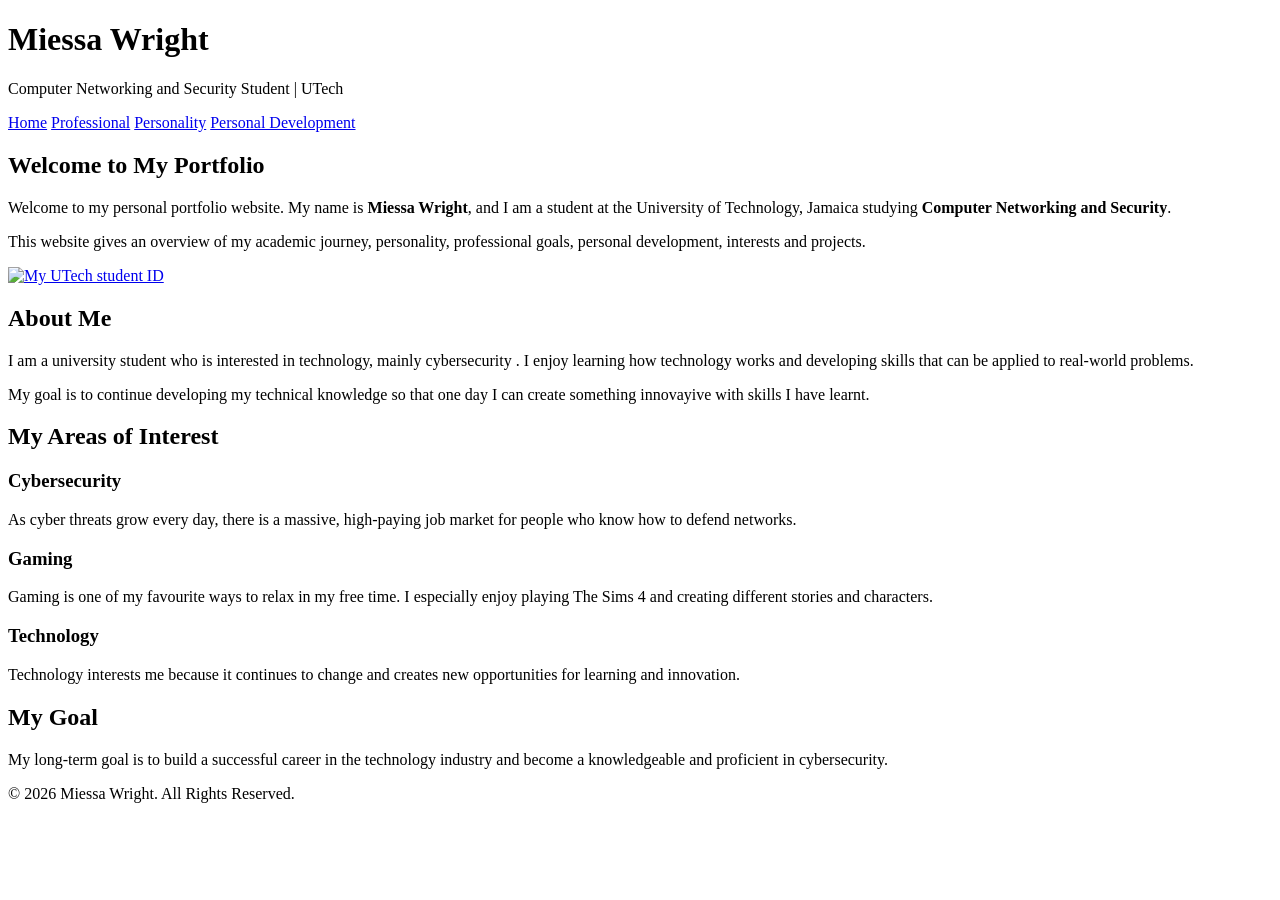
==== index.html @ cf62da02 "Add files via upload" ====
<!DOCTYPE html>
<html lang="en">
<head>
    <meta charset="UTF-8">
    <meta name="viewport" content="width=device-width, initial-scale=1.0">


    <title>My Portfolio</title>


    <link rel="stylesheet" href="styles/style.css">
</head>


<body>


<header>
    <h1>Miessa Wright</h1>
    <p>Computer Networking and Security Student | UTech</p>
</header>


<nav>
    <a href="index.html">Home</a>
    <a href="professional.html">Professional</a>
    <a href="personality.html">Personality</a>
    <a href="development.html">Personal Development</a>
</nav>


<main>


    <section class="intro">
        <h2>Welcome to My Portfolio</h2>


        <p>
            Welcome to my personal portfolio website. My name is
            <strong>Miessa Wright</strong>, and I am a student at the
            University of Technology, Jamaica studying
            <strong>Computer Networking and Security</strong>.
        </p>


        <p>
            This website gives an overview of my academic journey,
            personality, professional goals, personal development,
            interests and projects.
        </p>


       <a href="mailto:canuli@utech.edu.jm?subject=CIT2011%20IA1%20Portfolio_ID2300715">
    <img src="../assets/My.id.png"
         alt="My UTech student ID">
</a>
    </section>




    <section>
        <h2>About Me</h2>


        <p>
            I am a university student who is interested in technology,
            mainly cybersecurity . I enjoy learning how
            technology works and developing skills that can be applied
            to real-world problems.
        </p>


        <p>
            My goal is to continue developing my technical knowledge so that one day
            I can create something innovayive with skills I have learnt.
        </p>
    </section>




    <section>
        <h2>My Areas of Interest</h2>


        <div class="card-container">


            <div class="card">
                <h3>Cybersecurity</h3>
                <p>
                    As cyber threats grow every day, 
                    there is a massive, high-paying job market for people who know how to defend networks.
                </p>
            </div>

       <div class="card">
         <h3>Gaming</h3>
         <p>
        Gaming is one of my favourite ways to relax in my free time.
        I especially enjoy playing The Sims 4 and creating different
        stories and characters.
          </p>
          </div>

            <div class="card">
                <h3>Technology</h3>
                <p>
                    Technology interests me because it continues to change
                    and creates new opportunities for learning and innovation.
                </p>
            </div>


        </div>
    </section>




    <section>
        <h2>My Goal</h2>


        <p>
            My long-term goal is to build a successful career in the
            technology industry and become a knowledgeable and proficient
            in cybersecurity.
        </p>
    </section>


</main>


<footer>
    <p>&copy; 2026 Miessa Wright. All Rights Reserved.</p>
</footer>


</body>
</html>
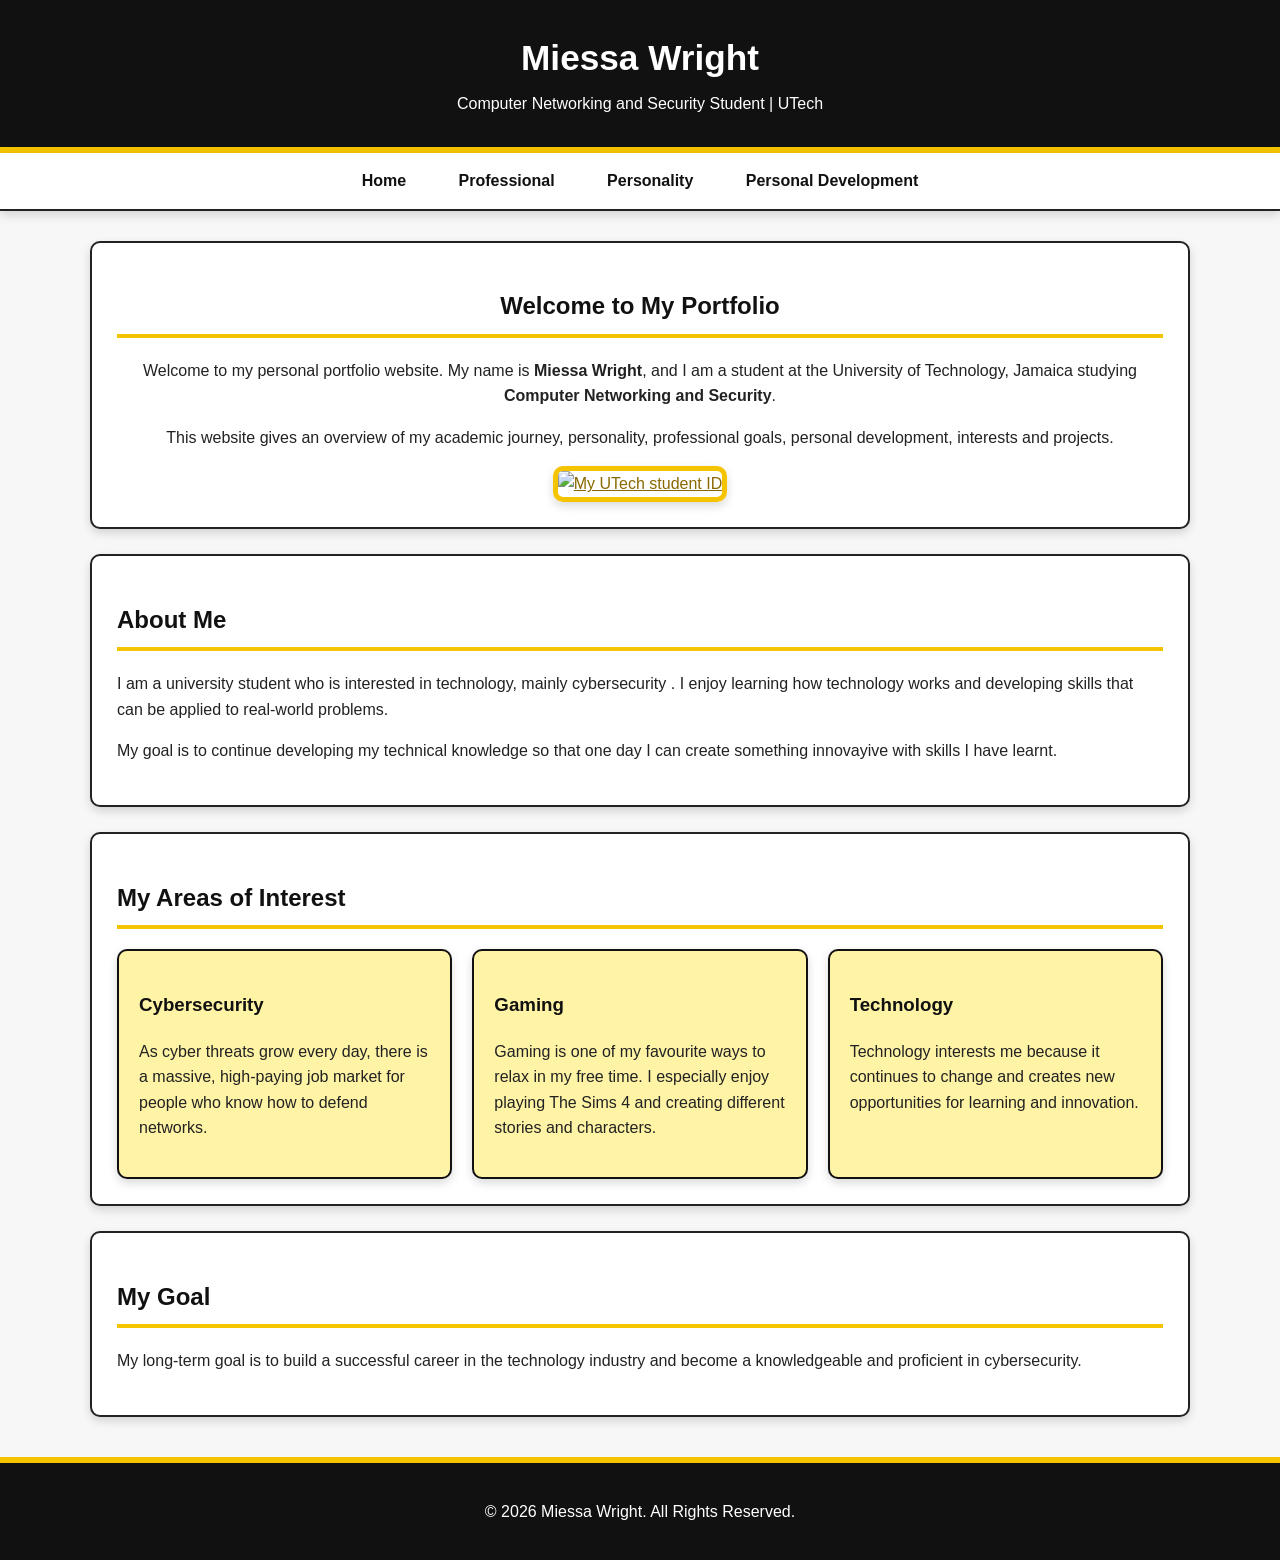
==== commit 623c2e1e: "Update index.html" ====
--- a/index.html
+++ b/index.html
@@ -8,7 +8,7 @@
     <title>My Portfolio</title>
 
 
-    <link rel="stylesheet" href="styles/style.css">
+    <link rel="stylesheet" href="style.css">
 </head>
 
 
--- a/style.css
+++ b/style.css
@@ -0,0 +1,346 @@
+/* =========================
+   GENERAL WEBSITE STYLING
+   ========================= */
+
+
+:root {
+    --primary-color: #111111;
+    --secondary-color: #fff3a6;
+    --accent-color: #f4c400;
+    --background-color: #f7f7f7;
+    --text-color: #222222;
+    --white: #ffffff;
+    --border-color: #222222;
+    --shadow: 0 4px 10px rgba(0, 0, 0, 0.15);
+}
+
+
+* {
+    box-sizing: border-box;
+}
+
+
+html {
+    scroll-behavior: smooth;
+}
+
+
+body {
+    margin: 0;
+    font-family: Arial, Helvetica, sans-serif;
+    background-color: var(--background-color);
+    color: var(--text-color);
+    line-height: 1.6;
+}
+
+
+/* =========================
+   HEADER
+   ========================= */
+
+
+header {
+    background-color: var(--primary-color);
+    color: var(--white);
+    padding: 30px;
+    text-align: center;
+    border-bottom: 6px solid var(--accent-color);
+}
+
+
+header h1 {
+    margin: 0;
+    font-size: 2.2rem;
+}
+
+
+header p {
+    margin: 5px 0 0;
+}
+
+
+/* =========================
+   NAVIGATION
+   ========================= */
+
+
+nav {
+    background-color: var(--white);
+    border-bottom: 2px solid var(--border-color);
+    text-align: center;
+    padding: 15px;
+    box-shadow: var(--shadow);
+}
+
+
+nav a {
+    color: var(--primary-color);
+    text-decoration: none;
+    font-weight: bold;
+    margin: 0 12px;
+    padding: 8px 12px;
+    border-radius: 5px;
+}
+
+
+nav a:hover {
+    background-color: var(--accent-color);
+    color: var(--primary-color);
+}
+
+
+/* =========================
+   MAIN CONTENT
+   ========================= */
+
+
+main {
+    width: 90%;
+    max-width: 1100px;
+    margin: 30px auto;
+}
+
+
+section {
+    background-color: var(--white);
+    padding: 25px;
+    margin-bottom: 25px;
+    border-radius: 10px;
+    border: 2px solid var(--border-color);
+    box-shadow: var(--shadow);
+}
+
+
+h2 {
+    color: var(--primary-color);
+    border-bottom: 4px solid var(--accent-color);
+    padding-bottom: 8px;
+}
+
+
+h3 {
+    color: var(--primary-color);
+}
+
+
+.intro {
+    text-align: center;
+}
+
+
+.intro img {
+    width: 180px;
+    max-width: 100%;
+    border-radius: 10px;
+    border: 5px solid var(--accent-color);
+    box-shadow: var(--shadow);
+}
+
+
+.card-container {
+    display: flex;
+    gap: 20px;
+    flex-wrap: wrap;
+}
+
+
+.card {
+    flex: 1;
+    min-width: 250px;
+    background-color: var(--secondary-color);
+    padding: 20px;
+    border-radius: 10px;
+    border: 2px solid var(--primary-color);
+    box-shadow: var(--shadow);
+}
+
+
+.card:hover {
+    transform: translateY(-3px);
+    box-shadow: 0 6px 12px rgba(0, 0, 0, 0.2);
+}
+
+
+.highlight {
+    background-color: var(--secondary-color);
+    border-left: 6px solid var(--accent-color);
+    padding: 15px;
+    margin: 20px 0;
+    box-shadow: var(--shadow);
+}
+
+
+ul {
+    padding-left: 25px;
+}
+
+
+li {
+    margin-bottom: 8px;
+}
+
+
+a {
+    color: #8a6800;
+}
+
+
+a:hover {
+    color: var(--primary-color);
+}
+
+
+/* =========================
+   RESUME
+   ========================= */
+
+
+.resume-header {
+    text-align: center;
+    background-color: var(--secondary-color);
+    padding: 20px;
+    border-radius: 10px;
+    border: 2px solid var(--primary-color);
+    box-shadow: var(--shadow);
+}
+
+
+.resume-section {
+    margin-top: 25px;
+}
+
+
+.resume-section h3 {
+    border-bottom: 2px solid var(--accent-color);
+    padding-bottom: 5px;
+}
+
+
+.date {
+    font-style: italic;
+    color: #666666;
+}
+
+
+/* Resume objective text */
+
+
+.objective {
+    max-width: 700px;
+    margin: 0 auto;
+    line-height: 1.7;
+}
+
+
+/* =========================
+   TABLE
+   ========================= */
+
+
+.project-table {
+    width: 100%;
+    border-collapse: collapse;
+    margin-top: 15px;
+    box-shadow: var(--shadow);
+}
+
+
+.project-table th,
+.project-table td {
+    border: 2px solid var(--border-color);
+    padding: 12px;
+    text-align: left;
+}
+
+
+.project-table th {
+    background-color: var(--primary-color);
+    color: var(--white);
+}
+
+
+.project-table tr:nth-child(even) {
+    background-color: #fffbe0;
+}
+
+
+.project-table tr:hover {
+    background-color: var(--secondary-color);
+}
+
+
+/* =========================
+   FOOTER
+   ========================= */
+
+
+footer {
+    background-color: var(--primary-color);
+    color: var(--white);
+    text-align: center;
+    padding: 20px;
+    margin-top: 40px;
+    border-top: 6px solid var(--accent-color);
+}
+
+
+footer a {
+    color: var(--accent-color);
+}
+
+
+/* =========================
+   MOBILE RESPONSIVENESS
+   ========================= */
+
+
+@media (max-width: 600px) {
+
+
+    header h1 {
+        font-size: 1.7rem;
+    }
+
+
+    nav {
+        padding: 10px;
+    }
+
+
+    nav a {
+        display: block;
+        margin: 10px 0;
+    }
+
+
+    main {
+        width: 94%;
+        margin: 20px auto;
+    }
+
+
+    section {
+        padding: 18px;
+    }
+
+
+    .card-container {
+        flex-direction: column;
+    }
+
+
+    .project-table {
+        font-size: 14px;
+    }
+
+
+    .project-table th,
+    .project-table td {
+        padding: 8px;
+    }
+
+
+    .objective {
+        max-width: 100%;
+    }
+}
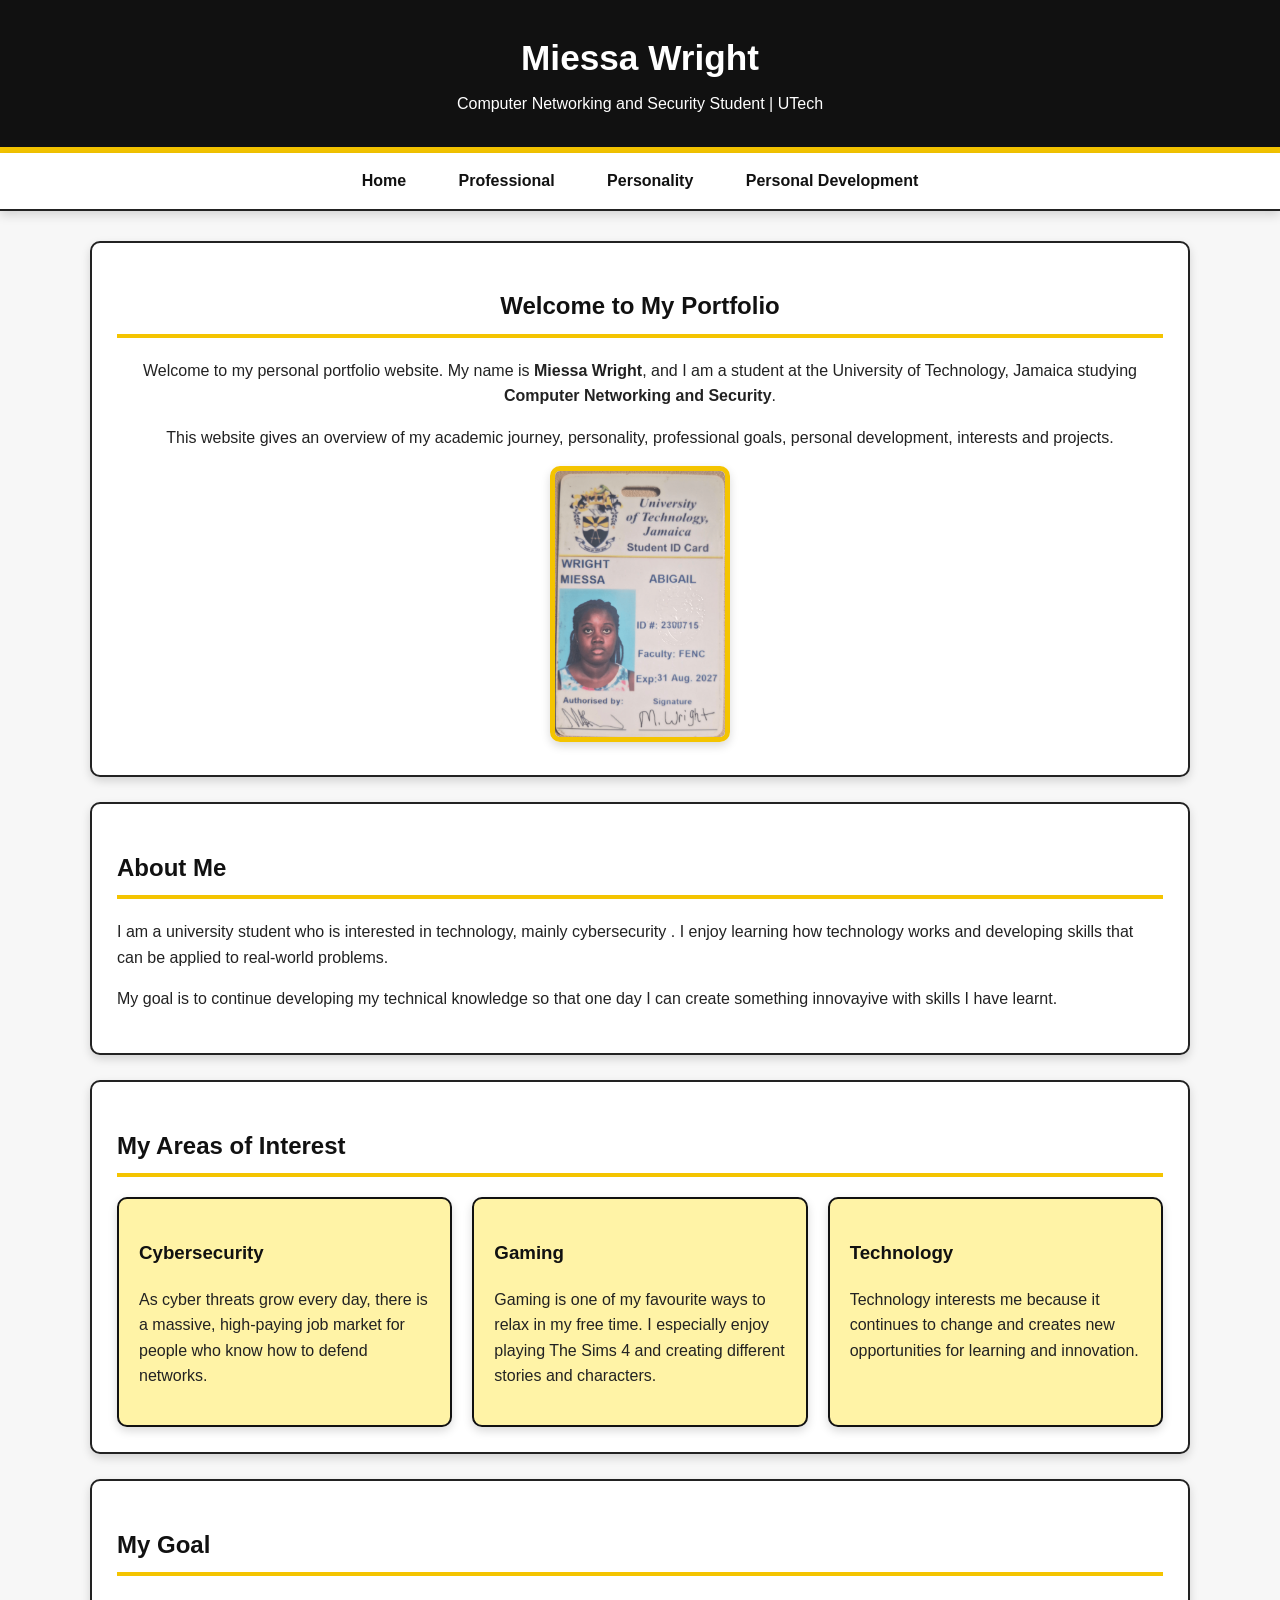
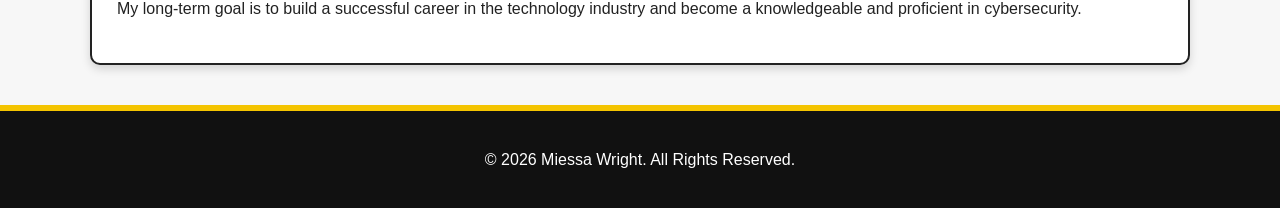
==== commit 9a65d507: "Update index.html" ====
--- a/index.html
+++ b/index.html
@@ -52,7 +52,7 @@
 
 
        <a href="mailto:canuli@utech.edu.jm?subject=CIT2011%20IA1%20Portfolio_ID2300715">
-    <img src="../assets/My.id.png"
+    <img src="My.id.png"
          alt="My UTech student ID">
 </a>
     </section>
